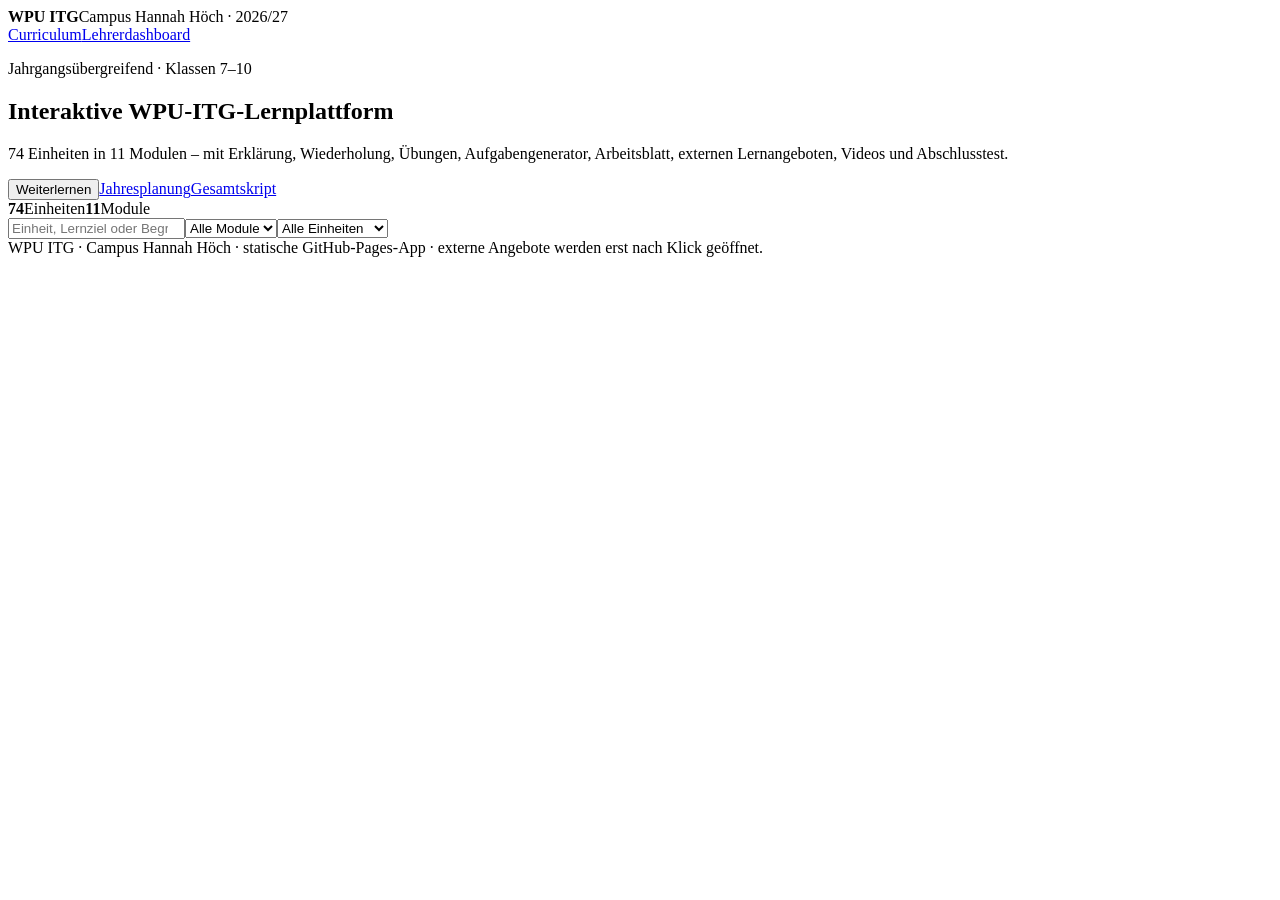
==== index.html @ 13eb6c99 "Statische App hinzufügen" ====
<!doctype html><html lang="de"><head><meta charset="utf-8"><meta name="viewport" content="width=device-width,initial-scale=1"><meta name="theme-color" content="#164e63"><link rel="manifest" href="manifest.webmanifest"><link rel="stylesheet" href="assets/css/app.css"><title>WPU ITG · Campus Hannah Höch</title></head><body>
<header class="topbar"><div><b>WPU ITG</b><span>Campus Hannah Höch · 2026/27</span></div><nav><a href="curriculum.html">Curriculum</a><a href="dashboard/">Lehrerdashboard</a></nav></header>
<main class="shell"><section class="hero"><div><p class="eyebrow">Jahrgangsübergreifend · Klassen 7–10</p><h1>Interaktive WPU-ITG-Lernplattform</h1><p>74 Einheiten in 11 Modulen – mit Erklärung, Wiederholung, Übungen, Aufgabengenerator, Arbeitsblatt, externen Lernangeboten, Videos und Abschlusstest.</p><div class="heroActions"><button id="continueBtn" class="primary">Weiterlernen</button><a class="button" href="assets/material/Jahresplanung_WPU_ITG_2026-27.pdf" target="_blank">Jahresplanung</a><a class="button" href="assets/material/Skript_WPU_ITG_komplett.pdf" target="_blank">Gesamtskript</a></div></div><div class="heroStat"><strong>74</strong><span>Einheiten</span><strong>11</strong><span>Module</span></div></section>
<section class="toolbar"><input id="search" type="search" placeholder="Einheit, Lernziel oder Begriff suchen …"><select id="moduleFilter"><option value="">Alle Module</option></select><select id="statusFilter"><option value="">Alle Einheiten</option><option value="done">abgeschlossen</option><option value="open">offen</option></select></section>
<section id="moduleOverview" class="moduleOverview"></section><section id="unitGrid" class="unitGrid" aria-live="polite"></section></main>
<footer>WPU ITG · Campus Hannah Höch · statische GitHub-Pages-App · externe Angebote werden erst nach Klick geöffnet.</footer>
<script src="assets/js/supabase-config.js"></script><script src="assets/js/student-login.js"></script><script src="assets/js/tracker.js"></script><script src="assets/js/index.js"></script><script>if('serviceWorker' in navigator)navigator.serviceWorker.register('sw.js').catch(()=>{});</script>
</body></html>
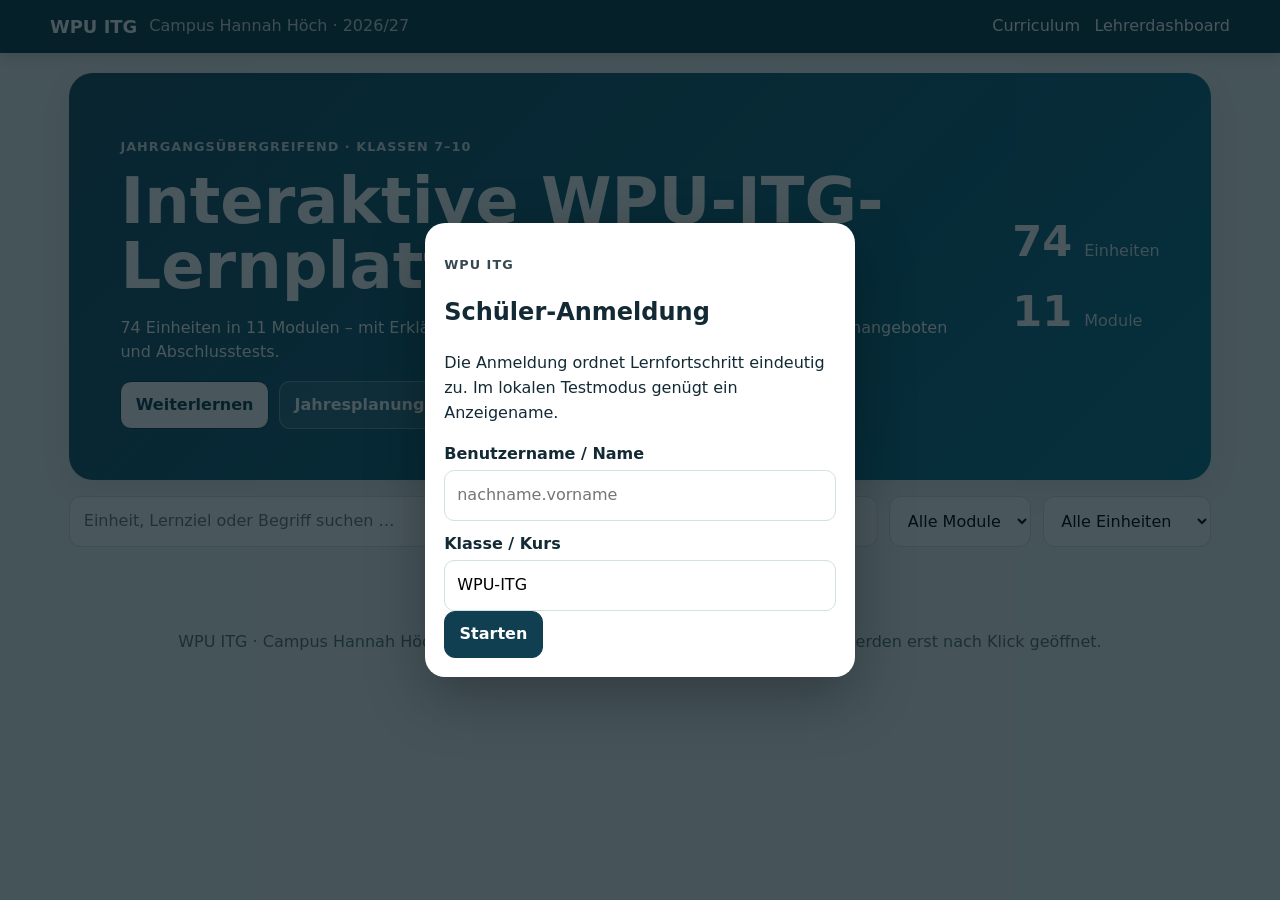
==== commit cc6786a4: "Aufgaben, Arbeitsblätter und Lernangebote überarbeiten" ====
--- a/index.html
+++ b/index.html
@@ -1,8 +1,8 @@
-<!doctype html><html lang="de"><head><meta charset="utf-8"><meta name="viewport" content="width=device-width,initial-scale=1"><meta name="theme-color" content="#164e63"><link rel="manifest" href="manifest.webmanifest"><link rel="stylesheet" href="assets/css/app.css"><title>WPU ITG · Campus Hannah Höch</title></head><body>
-<header class="topbar"><div><b>WPU ITG</b><span>Campus Hannah Höch · 2026/27</span></div><nav><a href="curriculum.html">Curriculum</a><a href="dashboard/">Lehrerdashboard</a></nav></header>
-<main class="shell"><section class="hero"><div><p class="eyebrow">Jahrgangsübergreifend · Klassen 7–10</p><h1>Interaktive WPU-ITG-Lernplattform</h1><p>74 Einheiten in 11 Modulen – mit Erklärung, Wiederholung, Übungen, Aufgabengenerator, Arbeitsblatt, externen Lernangeboten, Videos und Abschlusstest.</p><div class="heroActions"><button id="continueBtn" class="primary">Weiterlernen</button><a class="button" href="assets/material/Jahresplanung_WPU_ITG_2026-27.pdf" target="_blank">Jahresplanung</a><a class="button" href="assets/material/Skript_WPU_ITG_komplett.pdf" target="_blank">Gesamtskript</a></div></div><div class="heroStat"><strong>74</strong><span>Einheiten</span><strong>11</strong><span>Module</span></div></section>
-<section class="toolbar"><input id="search" type="search" placeholder="Einheit, Lernziel oder Begriff suchen …"><select id="moduleFilter"><option value="">Alle Module</option></select><select id="statusFilter"><option value="">Alle Einheiten</option><option value="done">abgeschlossen</option><option value="open">offen</option></select></section>
-<section id="moduleOverview" class="moduleOverview"></section><section id="unitGrid" class="unitGrid" aria-live="polite"></section></main>
-<footer>WPU ITG · Campus Hannah Höch · statische GitHub-Pages-App · externe Angebote werden erst nach Klick geöffnet.</footer>
-<script src="assets/js/supabase-config.js"></script><script src="assets/js/student-login.js"></script><script src="assets/js/tracker.js"></script><script src="assets/js/index.js"></script><script>if('serviceWorker' in navigator)navigator.serviceWorker.register('sw.js').catch(()=>{});</script>
+<!doctype html><html lang="de"><head><meta charset="utf-8"><meta name="viewport" content="width=device-width,initial-scale=1"><meta name="theme-color" content="#164e63"><link rel="manifest" href="manifest.webmanifest"><link rel="stylesheet" href="assets/css/app.css"><title>WPU ITG · Campus Hannah Höch</title></head><body>
+<header class="topbar"><div><b>WPU ITG</b><span>Campus Hannah Höch · 2026/27</span></div><nav><a href="curriculum.html">Curriculum</a><a href="dashboard/">Lehrerdashboard</a></nav></header>
+<main class="shell"><section class="hero"><div><p class="eyebrow">Jahrgangsübergreifend · Klassen 7–10</p><h1>Interaktive WPU-ITG-Lernplattform</h1><p>74 Einheiten in 11 Modulen – mit Erklärungen, Übungen, Arbeitsblättern, ausgewählten Lernangeboten und Abschlusstests.</p><div class="heroActions"><button id="continueBtn" class="primary">Weiterlernen</button><a class="button" href="assets/material/Jahresplanung_WPU_ITG_2026-27.pdf" target="_blank">Jahresplanung</a><a class="button" href="assets/material/Skript_WPU_ITG_komplett.pdf" target="_blank">Gesamtskript</a></div></div><div class="heroStat"><strong>74</strong><span>Einheiten</span><strong>11</strong><span>Module</span></div></section>
+<section class="toolbar"><input id="search" type="search" placeholder="Einheit, Lernziel oder Begriff suchen …"><select id="moduleFilter"><option value="">Alle Module</option></select><select id="statusFilter"><option value="">Alle Einheiten</option><option value="done">abgeschlossen</option><option value="open">offen</option></select></section>
+<section id="moduleOverview" class="moduleOverview"></section><section id="unitGrid" class="unitGrid" aria-live="polite"></section></main>
+<footer>WPU ITG · Campus Hannah Höch · statische GitHub-Pages-App · externe Angebote werden erst nach Klick geöffnet.</footer>
+<script src="assets/js/supabase-config.js"></script><script src="assets/js/student-login.js"></script><script src="assets/js/tracker.js"></script><script src="assets/js/index.js"></script><script>if('serviceWorker' in navigator)navigator.serviceWorker.register('sw.js').catch(()=>{});</script>
 </body></html>
--- a/assets/css/app.css
+++ b/assets/css/app.css
@@ -0,0 +1,2 @@
+
+:root{--ink:#132a35;--muted:#5c6f78;--bg:#f3f7f8;--card:#fff;--line:#d3e0e4;--brand:#164e63;--brand2:#0e7490;--soft:#e6f3f6;--ok:#166534;--bad:#b42318;--warn:#9a6700;--shadow:0 10px 30px rgba(20,55,70,.08);font-family:Inter,ui-sans-serif,system-ui,-apple-system,"Segoe UI",Roboto,Arial,sans-serif}*{box-sizing:border-box}body{margin:0;background:var(--bg);color:var(--ink);line-height:1.55}a{color:var(--brand2)}button,.button{font:inherit}.topbar{position:sticky;top:0;z-index:20;background:#0f3f50;color:white;padding:.8rem max(1rem,calc((100vw - 1180px)/2));display:flex;align-items:center;justify-content:space-between;gap:1rem;box-shadow:0 2px 12px rgba(0,0,0,.15)}.topbar>div{display:flex;align-items:center;gap:.75rem}.topbar b,.brand{font-size:1.12rem;color:white;text-decoration:none}.topbar span{opacity:.82}.topbar nav{display:flex;gap:.9rem}.topbar nav a{color:white;text-decoration:none}.shell{max-width:1180px;margin:auto;padding:1.2rem}.hero{display:grid;grid-template-columns:1fr auto;gap:2rem;align-items:center;background:linear-gradient(135deg,#164e63,#0e7490);color:white;border-radius:24px;padding:clamp(1.5rem,4vw,3.2rem);box-shadow:var(--shadow)}.hero h1{font-size:clamp(2rem,5vw,4.2rem);line-height:1.02;margin:.2rem 0 1rem;max-width:800px}.eyebrow{text-transform:uppercase;letter-spacing:.08em;font-weight:800;font-size:.8rem;opacity:.85}.heroActions,.printActions{display:flex;gap:.65rem;flex-wrap:wrap}.button,button{display:inline-flex;align-items:center;justify-content:center;border:1px solid var(--line);border-radius:11px;padding:.65rem .9rem;background:white;color:var(--ink);text-decoration:none;cursor:pointer;font-weight:700}.hero .button{background:rgba(255,255,255,.12);color:white;border-color:rgba(255,255,255,.3)}button.primary,.primary{background:#0f3f50;color:white;border-color:#0f3f50}.hero .primary{background:white;color:#0f3f50}.heroStat{display:grid;grid-template-columns:auto auto;gap:.2rem .75rem;align-items:baseline}.heroStat strong{font-size:2.7rem}.heroStat span{opacity:.85}.toolbar{display:grid;grid-template-columns:1fr auto auto;gap:.7rem;margin:1rem 0}.toolbar input,.toolbar select,.levelSelect{border:1px solid var(--line);border-radius:12px;padding:.75rem .85rem;background:white;font:inherit}.moduleOverview{display:grid;grid-template-columns:repeat(auto-fit,minmax(190px,1fr));gap:.7rem;margin:1rem 0}.moduleCard{background:white;border:1px solid var(--line);border-radius:15px;padding:.85rem;display:grid;grid-template-columns:auto 1fr;gap:.1rem .6rem;align-items:center}.moduleCard>span{font-size:1.5rem;grid-row:1/3}.moduleCard small{color:var(--muted)}.unitGrid{display:grid;grid-template-columns:repeat(auto-fill,minmax(260px,1fr));gap:.8rem}.unitCard{display:flex;flex-direction:column;gap:.55rem;background:white;border:1px solid var(--line);border-radius:17px;padding:1rem;text-decoration:none;color:var(--ink);box-shadow:0 3px 14px rgba(20,55,70,.04);transition:.15s}.unitCard:hover{transform:translateY(-2px);box-shadow:var(--shadow)}.unitCard header{display:flex;justify-content:space-between;gap:.5rem}.unitNo{font-size:.8rem;font-weight:900;color:var(--brand2);letter-spacing:.06em}.statusPill{font-size:.72rem;border-radius:99px;padding:.18rem .5rem;background:#edf3f4;color:var(--muted)}.statusPill.done{background:#dcfce7;color:var(--ok)}.unitCard h3{margin:0;font-size:1.05rem}.unitCard p{margin:0;color:var(--muted);font-size:.88rem}.miniProgress{height:6px;background:#e8eff1;border-radius:99px;overflow:hidden}.miniProgress i{display:block;height:100%;background:var(--brand2)}footer{text-align:center;color:var(--muted);padding:2rem 1rem}.unitHero{background:white;border:1px solid var(--line);border-radius:20px;padding:1.2rem;display:grid;grid-template-columns:1fr auto;gap:1rem}.unitHero h1{margin:.15rem 0 .6rem;line-height:1.12}.meta{display:flex;flex-wrap:wrap;gap:.45rem}.tag{background:var(--soft);color:var(--brand);border-radius:99px;padding:.22rem .55rem;font-size:.78rem;font-weight:800}.unitActions{display:flex;flex-direction:column;gap:.55rem;min-width:210px}.unitProgress{margin:1rem 0;background:white;border:1px solid var(--line);border-radius:14px;padding:.8rem}.unitProgress>div:first-child{display:flex;justify-content:space-between}.progressTrack,.progress{height:9px;background:#e6edef;border-radius:99px;overflow:hidden}.progressTrack i,.progress i{display:block;height:100%;background:linear-gradient(90deg,var(--brand2),#22a6c3);width:0}.phaseNav{display:flex;gap:.45rem;overflow:auto;padding-bottom:.5rem}.phaseNav button{white-space:nowrap;padding:.45rem .65rem}.phaseNav button.active{background:var(--brand);color:white}.phase{background:white;border:1px solid var(--line);border-radius:18px;padding:1.2rem;margin-bottom:1rem;box-shadow:0 4px 18px rgba(20,55,70,.04)}.phase h2{margin-top:0}.phaseIntro{color:var(--muted);margin-top:-.45rem}.infoBox,.memoryBox,.feedback{border-radius:14px;padding:1rem;background:var(--soft);border-left:5px solid var(--brand2)}.memoryBox{background:#fff7d6;border-left-color:#d59c00}.taskList{padding-left:1.25rem}.taskList li{margin:.45rem 0}.choiceGrid{display:grid;gap:.5rem;margin:.8rem 0}.choice{justify-content:flex-start;text-align:left;font-weight:600}.choice.correct{border-color:#4ade80;background:#f0fdf4;color:#14532d}.choice.wrong{border-color:#fda4af;background:#fff1f2;color:#881337}.feedback.ok{background:#ecfdf3;border-left-color:#22c55e}.feedback.bad{background:#fff1f2;border-left-color:#fb7185}.generatorTop{display:flex;justify-content:space-between;gap:.8rem;align-items:center;flex-wrap:wrap}.generatorScore{font-weight:900}.resources{display:grid;grid-template-columns:repeat(auto-fit,minmax(230px,1fr));gap:.65rem}.resourceCard{border:1px solid var(--line);border-radius:14px;padding:.9rem;text-decoration:none;color:var(--ink);background:#fbfdfe}.resourceCard b{display:block}.resourceCard small{color:var(--muted)}.testQuestion{border-top:1px solid var(--line);padding-top:1rem;margin-top:1rem}.testResult{font-size:1.05rem;font-weight:800;margin:1rem 0}.unitPager{display:flex;justify-content:space-between;align-items:center;gap:.5rem;margin:1rem 0}.toast{position:fixed;bottom:1rem;right:1rem;z-index:30;background:#0f3f50;color:white;border-radius:12px;padding:.8rem 1rem;box-shadow:var(--shadow)}.prose{max-width:900px}.prose h1{font-size:2.3rem}.infoCard{background:white;border:1px solid var(--line);border-radius:17px;padding:1rem;margin:1rem 0}.warning{border-left:5px solid #d59c00}.printSheet{max-width:900px;margin:1rem auto;background:white;border:1px solid var(--line);border-radius:12px;padding:2rem;box-shadow:var(--shadow)}.printSheet h1{margin-bottom:.2rem}.printTask{margin:1rem 0;padding:.8rem 0;border-bottom:1px solid #ddd}.answerLines{height:3.4rem;background:repeating-linear-gradient(to bottom,transparent 0,transparent 1.4rem,#ddd 1.45rem,#ddd 1.5rem)}.loginOverlay{position:fixed;inset:0;background:rgba(4,21,29,.72);z-index:100;display:grid;place-items:center;padding:1rem}.loginCard{width:min(430px,100%);background:white;border-radius:20px;padding:1.2rem;box-shadow:0 20px 60px rgba(0,0,0,.3)}.loginCard label{display:block;font-weight:700;margin:.7rem 0 .2rem}.loginCard input{width:100%;padding:.75rem;border:1px solid var(--line);border-radius:10px;font:inherit}.loginError{color:var(--bad);font-weight:700}.skeleton{min-height:170px;background:linear-gradient(90deg,#fff,#f3f6f7,#fff);background-size:200% 100%;animation:pulse 1.2s infinite}@keyframes pulse{to{background-position:-200% 0}}code{background:#eef2f3;padding:.1rem .3rem;border-radius:5px}@media(max-width:760px){.hero{grid-template-columns:1fr}.heroStat{display:none}.toolbar{grid-template-columns:1fr}.unitHero{grid-template-columns:1fr}.unitActions{min-width:0}.topbar span{display:none}.unitPager{font-size:.86rem}.phase{padding:1rem}}
